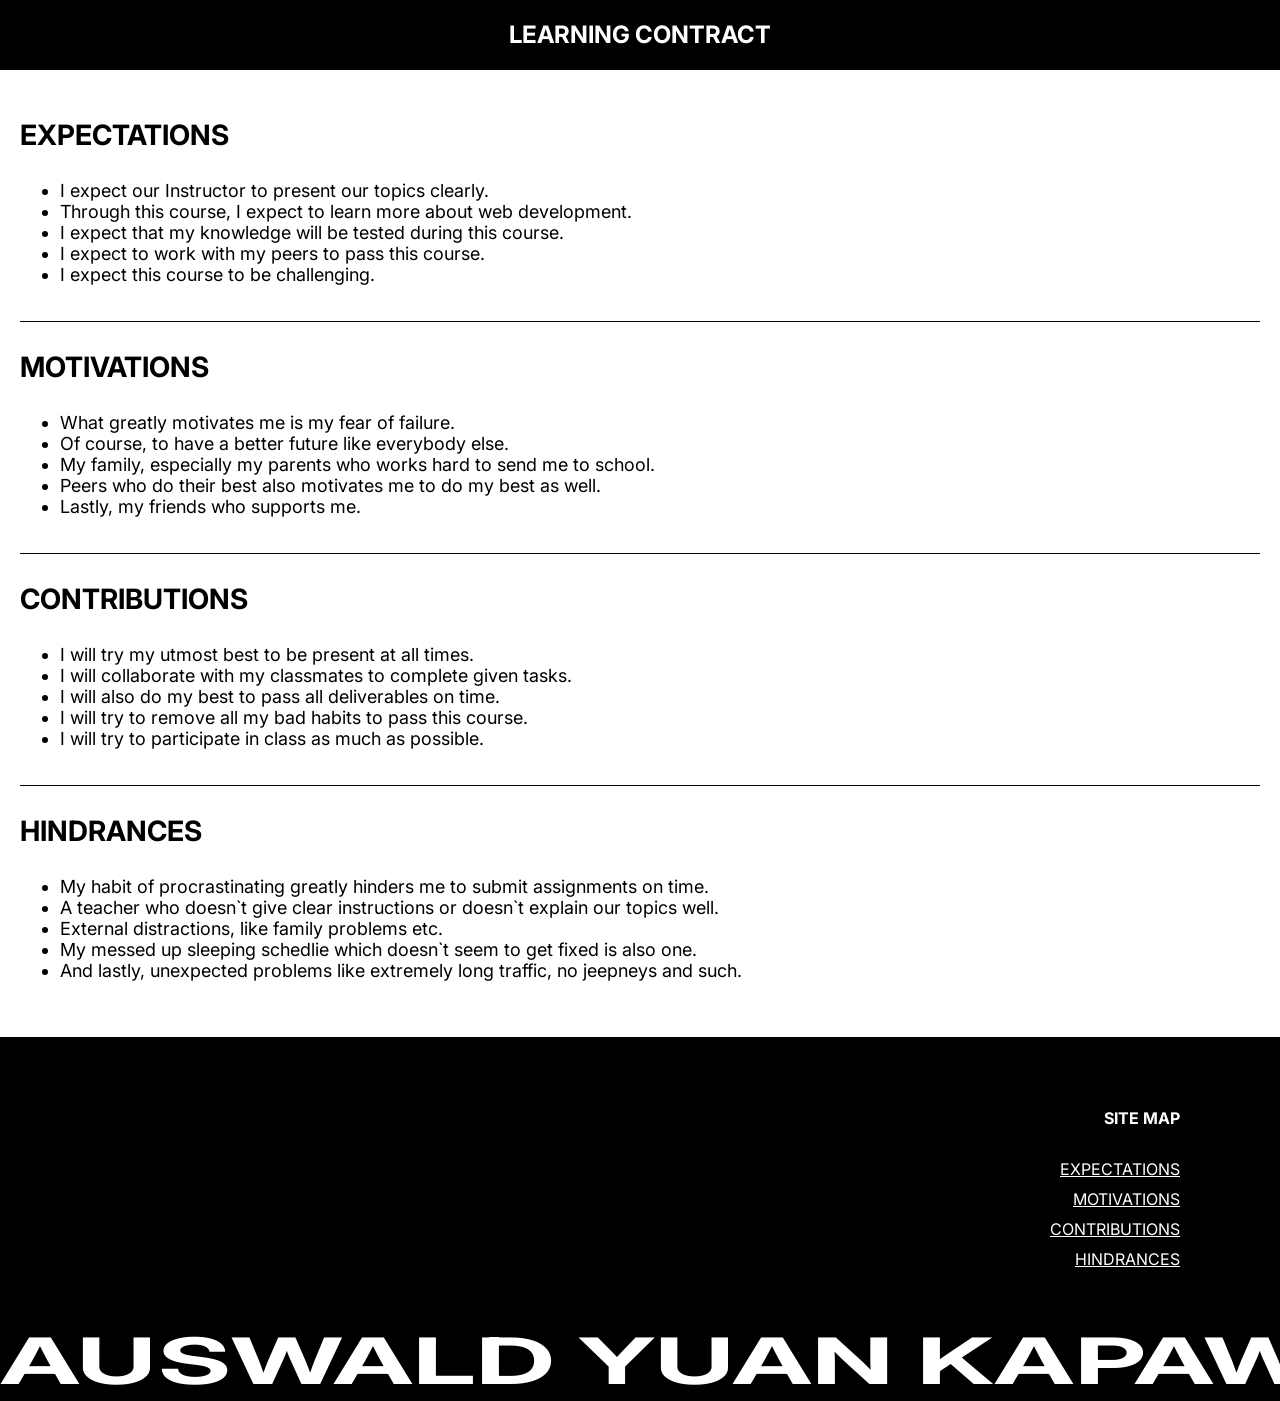
==== learning-contract.html @ 45e921ea "Done Learning Contract along with meida queries" ====
<!doctype html>
<html lang="en">
  <head>
    <meta charset="UTF-8" />
    <meta name="viewport" content="width=device-width, initial-scale=1.0" />
    <title>Learning Contract</title>
    <link rel="stylesheet" href="styles.css" />
  </head>
  <body>
    <header class="header"><h2>LEARNING CONTRACT</h2></header>
    <main class="content">
      <section id="expectations">
        <h3>EXPECTATIONS</h3>
        <ul>
          <li>I expect our Instructor to present our topics clearly.</li>
          <li>
            Through this course, I expect to learn more about web development.
          </li>
          <li>I expect that my knowledge will be tested during this course.</li>
          <li>I expect to work with my peers to pass this course.</li>
          <li>I expect this course to be challenging.</li>
        </ul>
      </section>
      <section id="motivations">
        <h3>MOTIVATIONS</h3>
        <ul>
          <li>What greatly motivates me is my fear of failure.</li>
          <li>Of course, to have a better future like everybody else.</li>
          <li>
            My family, especially my parents who works hard to send me to
            school.
          </li>
          <li>
            Peers who do their best also motivates me to do my best as well.
          </li>
          <li>Lastly, my friends who supports me.</li>
        </ul>
      </section>
      <section id="contributions">
        <h3>CONTRIBUTIONS</h3>
        <ul>
          <li>I will try my utmost best to be present at all times.</li>
          <li>
            I will collaborate with my classmates to complete given tasks.
          </li>
          <li>I will also do my best to pass all deliverables on time.</li>
          <li>I will try to remove all my bad habits to pass this course.</li>
          <li>I will try to participate in class as much as possible.</li>
        </ul>
      </section>
      <section id="hindrances">
        <h3>HINDRANCES</h3>
        <ul>
          <li>
            My habit of procrastinating greatly hinders me to submit assignments
            on time.
          </li>
          <li>
            A teacher who doesn`t give clear instructions or doesn`t explain our
            topics well.
          </li>
          <li>External distractions, like family problems etc.</li>
          <li>
            My messed up sleeping schedlie which doesn`t seem to get fixed is
            also one.
          </li>
          <li>
            And lastly, unexpected problems like extremely long traffic, no
            jeepneys and such.
          </li>
        </ul>
      </section>
    </main>
    <footer>
      <div class="site-map">
        <h4 class="site-map-header">SITE MAP</h4>
        <a href="#expectations">EXPECTATIONS</a>
        <a href="#motivations">MOTIVATIONS</a>
        <a href="#contributions">CONTRIBUTIONS</a>
        <a href="#hindrances">HINDRANCES</a>
      </div>
      <div class="footer-text"><h1>AUSWALD YUAN KAPAWEN</h1></div>
    </footer>
  </body>
</html>
---- styles.css ----
@import url("https://fonts.googleapis.com/css2?family=Inter:ital,opsz,wght@0,14..32,100..900;1,14..32,100..900&family=PT+Sans:ital,wght@0,400;0,700;1,400;1,700&family=Roboto+Condensed:ital,wght@0,100..900;1,100..900&display=swap");

* {
  font-family: Inter;
}

body {
  margin: 0;
  min-height: 150vh;
}

header {
  display: flex;
  justify-content: center;
  background-color: rgb(0, 0, 0);
  border-bottom: 1px solid black;
}

.content {
  padding: 20px;
}

header h2 {
  color: white;
}

section {
  margin: 50px 0px 100pxpx 0px;
  border-bottom: 1px solid black;
  padding-bottom: 20px;
}

section:last-child {
  border-bottom: none;
}

section h3 {
  font-size: 28px;
}

section li {
  font-size: 18px;
}

#expectations {
  margin-top: 10px;
}

footer {
  display: flex;
  flex-direction: column;
  background-color: black;
  justify-content: space-between;
  overflow: hidden;
}

footer h1 {
  color: white;
  transform: scaleX(3.5) scaleY(2);
  transform-origin: left;
}

.site-map {
  display: flex;
  flex-direction: column;
  padding: 50px 100px 50px 50px;
  gap: 10px;
  align-items: flex-end;
}

.site-map {
  color: white;
  display: flex;
  justify-content: center;
}

.site-map a {
  color: white;
}

/* MEdia */

@media screen and (min-width: 769px) and (max-width: 1024px) {
  footer h1 {
    color: white;
    transform: scaleX(2.35) scaleY(1.4);
    transform-origin: left;
  }

  .site-map {
    padding: 25px 70px 25px 25px;
  }

  .header {
    font-size: smaller;
  }

  section h3 {
    font-size: 23px;
  }

  section li {
    font-size: 15px;
  }
}

@media screen and (min-width: 500px) and (max-width: 768px) {
  footer h1 {
    color: white;
    transform: scaleX(1.76) scaleY(1.2);
    transform-origin: left;
  }

  .site-map {
    padding: 25px 70px 25px 25px;
  }

  .header {
    font-size: smaller;
  }

  section h3 {
    font-size: 23px;
  }

  section li {
    font-size: 15px;
  }
}

@media screen and (min-width: 320px) and (max-width: 499px) {
  body {
    overflow-x: hidden;
  }

  footer {
    padding-bottom: 15px;
  }
  footer h1 {
    color: white;
    transform: scaleX(1.8) scaleY(1.3);
    transform-origin: left;
    font-size: small;
  }

  .site-map {
    padding: 15px 30px 25px 25px;
    font-size: 12px;
  }

  .header h2 {
    font-size: 13px;
  }

  section h3 {
    font-size: 13px;
  }

  section li {
    font-size: 11px;
  }
}

@media screen and (min-width: 375px) and (max-width: 424px) {
  body {
    overflow-x: hidden;
  }

  footer {
    padding-bottom: 10px;
  }

  footer h1 {
    color: white;
    transform: scaleX(2.1) scaleY(1.25);
    transform-origin: left;
    font-size: 11px;
  }

  .site-map {
    padding: 12px 25px 20px 20px;
    font-size: 11px;
    gap: 8px;
  }

  .header h2 {
    font-size: 12px;
  }

  section h3 {
    font-size: 12px;
  }

  section li {
    font-size: 10px;
  }

  .content {
    padding: 15px;
  }
}

@media screen and (max-width: 374px) {
  body {
    overflow-x: hidden;
    min-height: 100vh;
    position: relative;
  }

  footer {
    padding-bottom: 5px;
  }

  footer {
    padding-bottom: 10px;
    position: relative;
    width: 100vw;
    left: 0;
    margin-left: 0;
  }

  .site-map {
    padding: 10px 15px 15px 15px;
    font-size: 10px;
    gap: 6px;
    align-items: center;
  }

  .site-map a {
    text-align: center;
  }

  .header h2 {
    font-size: 11px;
    text-align: center;
  }

  section h3 {
    font-size: 11px;
  }

  section li {
    font-size: 9px;
    line-height: 1.3;
  }

  .content {
    padding: 10px;
  }

  section {
    margin: 30px 0px 60px 0px;
    padding-bottom: 15px;
  }
}
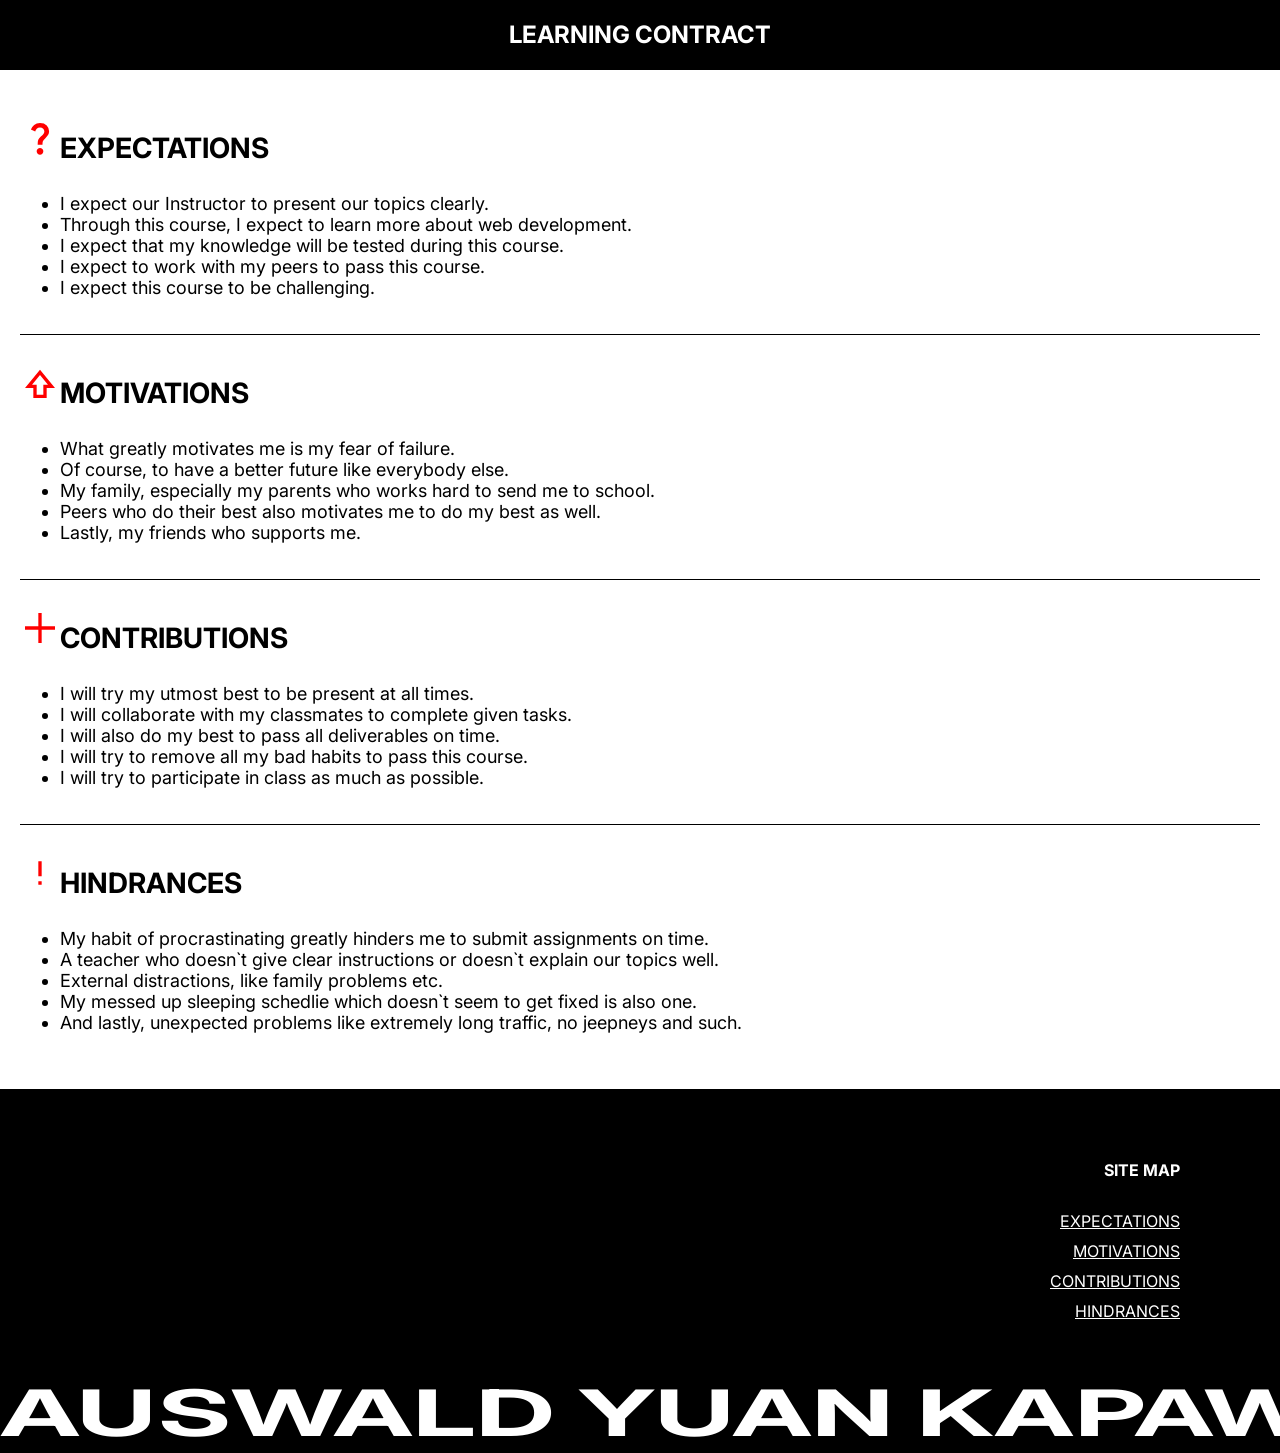
==== commit ce455515: "Added Icons" ====
--- a/learning-contract.html
+++ b/learning-contract.html
@@ -10,7 +10,18 @@
     <header class="header"><h2>LEARNING CONTRACT</h2></header>
     <main class="content">
       <section id="expectations">
-        <h3>EXPECTATIONS</h3>
+        <h3>
+          <svg
+            xmlns="http://www.w3.org/2000/svg"
+            height="40px"
+            viewBox="0 -960 960 960"
+            width="40px"
+            fill="red"
+          >
+            <path
+              d="M424-320q0-81 14.5-116.5T500-514q41-36 62.5-62.5T584-637q0-41-27.5-68T480-732q-51 0-77.5 31T365-638l-103-44q21-64 77-111t141-47q105 0 161.5 58.5T698-641q0 50-21.5 85.5T609-475q-49 47-59.5 71.5T539-320H424Zm56 240q-33 0-56.5-23.5T400-160q0-33 23.5-56.5T480-240q33 0 56.5 23.5T560-160q0 33-23.5 56.5T480-80Z"
+            /></svg>EXPECTATIONS
+        </h3>
         <ul>
           <li>I expect our Instructor to present our topics clearly.</li>
           <li>
@@ -22,7 +33,18 @@
         </ul>
       </section>
       <section id="motivations">
-        <h3>MOTIVATIONS</h3>
+        <h3>
+          <svg
+            xmlns="http://www.w3.org/2000/svg"
+            height="40px"
+            viewBox="0 -960 960 960"
+            width="40px"
+            fill="red"
+          >
+            <path
+              d="M320-120v-240H120l360-440 360 440H640v240H320Zm80-80h160v-240h111L480-674 289-440h111v240Zm80-240Z"
+            /></svg>MOTIVATIONS
+        </h3>
         <ul>
           <li>What greatly motivates me is my fear of failure.</li>
           <li>Of course, to have a better future like everybody else.</li>
@@ -37,7 +59,18 @@
         </ul>
       </section>
       <section id="contributions">
-        <h3>CONTRIBUTIONS</h3>
+        <h3>
+          <svg
+            xmlns="http://www.w3.org/2000/svg"
+            height="40px"
+            viewBox="0 -960 960 960"
+            width="40px"
+            fill="red"
+          >
+            <path
+              d="M440-120v-320H120v-80h320v-320h80v320h320v80H520v320h-80Z"
+            /></svg>CONTRIBUTIONS
+        </h3>
         <ul>
           <li>I will try my utmost best to be present at all times.</li>
           <li>
@@ -49,7 +82,16 @@
         </ul>
       </section>
       <section id="hindrances">
-        <h3>HINDRANCES</h3>
+        <h3>
+          <svg
+            xmlns="http://www.w3.org/2000/svg"
+            height="40px"
+            viewBox="0 -960 960 960"
+            width="40px"
+            fill="red"
+          >
+            <path d="M440-400v-360h80v360h-80Zm0 200v-80h80v80h-80Z" /></svg>HINDRANCES
+        </h3>
         <ul>
           <li>
             My habit of procrastinating greatly hinders me to submit assignments
--- a/styles.css
+++ b/styles.css
@@ -80,7 +80,7 @@
 
 /* MEdia */
 
-@media screen and (min-width: 769px) and (max-width: 1024px) {
+@media screen and (min-width: 801px) and (max-width: 1050px) {
   footer h1 {
     color: white;
     transform: scaleX(2.35) scaleY(1.4);
@@ -104,7 +104,7 @@
   }
 }
 
-@media screen and (min-width: 500px) and (max-width: 768px) {
+@media screen and (min-width: 501px) and (max-width: 801px) {
   footer h1 {
     color: white;
     transform: scaleX(1.76) scaleY(1.2);
@@ -128,9 +128,9 @@
   }
 }
 
-@media screen and (min-width: 320px) and (max-width: 499px) {
+@media screen and (min-width: 376px) and (max-width: 459px) {
   body {
-    overflow-x: hidden;
+    min-height: 100vh;
   }
 
   footer {
@@ -138,7 +138,7 @@
   }
   footer h1 {
     color: white;
-    transform: scaleX(1.8) scaleY(1.3);
+    transform: scaleX(2.4) scaleY(1.3);
     transform-origin: left;
     font-size: small;
   }
@@ -146,6 +146,14 @@
   .site-map {
     padding: 15px 30px 25px 25px;
     font-size: 12px;
+  }
+
+    .site-map-header {
+    margin: 10px 0px;
+  }
+
+  .site-map a{
+     font-size: 10px;
   }
 
   .header h2 {
@@ -160,19 +168,60 @@
     font-size: 11px;
   }
 }
-
-@media screen and (min-width: 375px) and (max-width: 424px) {
+@media screen and (min-width: 460px) and (max-width: 500px) {
   body {
-    overflow-x: hidden;
+    min-height: 100vh;
+  }
+
+  footer {
+    padding-bottom: 15px;
+  }
+  footer h1 {
+    color: white;
+    transform: scaleX(2.7) scaleY(1.3);
+    transform-origin: left;
+    font-size: small;
+  }
+
+  .site-map {
+    padding: 15px 30px 25px 25px;
+    font-size: 12px;
+  }
+
+    .site-map-header {
+    margin: 10px 0px;
+  }
+
+  .site-map a{
+     font-size: 10px;
+  }
+
+  .header h2 {
+    font-size: 13px;
+  }
+
+  section h3 {
+    font-size: 13px;
+  }
+
+  section li {
+    font-size: 11px;
+  }
+}
+
+@media screen and (min-width: 321px) and (max-width: 376px) {
+  body {
+    min-height: 100vh;
   }
 
   footer {
     padding-bottom: 10px;
-  }
-
-  footer h1 {
-    color: white;
-    transform: scaleX(2.1) scaleY(1.25);
+    overflow: hidden;
+  }
+
+  footer h1 {
+    color: white;
+    transform: scaleX(2.5) scaleY(1.25);
     transform-origin: left;
     font-size: 11px;
   }
@@ -181,6 +230,14 @@
     padding: 12px 25px 20px 20px;
     font-size: 11px;
     gap: 8px;
+  }
+
+    .site-map-header {
+    margin: 10px 0px;
+  }
+
+  .site-map a{
+     font-size: 9px;
   }
 
   .header h2 {
@@ -200,56 +257,51 @@
   }
 }
 
-@media screen and (max-width: 374px) {
+
+@media screen and (min-width: 200px) and (max-width: 320px) {
   body {
-    overflow-x: hidden;
     min-height: 100vh;
-    position: relative;
-  }
-
-  footer {
-    padding-bottom: 5px;
   }
 
   footer {
     padding-bottom: 10px;
-    position: relative;
-    width: 100vw;
-    left: 0;
-    margin-left: 0;
-  }
-
-  .site-map {
-    padding: 10px 15px 15px 15px;
+    overflow: hidden;
+  }
+
+  footer h1 {
+    color: white;
+    transform: scaleX(2.1) scaleY(1.25);
+    transform-origin: left;
+    font-size: 11px;
+  }
+
+  .site-map-header {
+    margin: 10px 0px;
+  }
+
+  .site-map a{
+     font-size: 8px;
+  }
+
+  .site-map {
+    padding: 12px 25px 20px 20px;
+    font-size: 11px;
+    gap: 8px;
+  }
+
+  .header h2 {
+    font-size: 12px;
+  }
+
+  section h3 {
+    font-size: 12px;
+  }
+
+  section li {
     font-size: 10px;
-    gap: 6px;
-    align-items: center;
-  }
-
-  .site-map a {
-    text-align: center;
-  }
-
-  .header h2 {
-    font-size: 11px;
-    text-align: center;
-  }
-
-  section h3 {
-    font-size: 11px;
-  }
-
-  section li {
-    font-size: 9px;
-    line-height: 1.3;
   }
 
   .content {
-    padding: 10px;
-  }
-
-  section {
-    margin: 30px 0px 60px 0px;
-    padding-bottom: 15px;
-  }
-}
+    padding: 15px;
+  }
+}
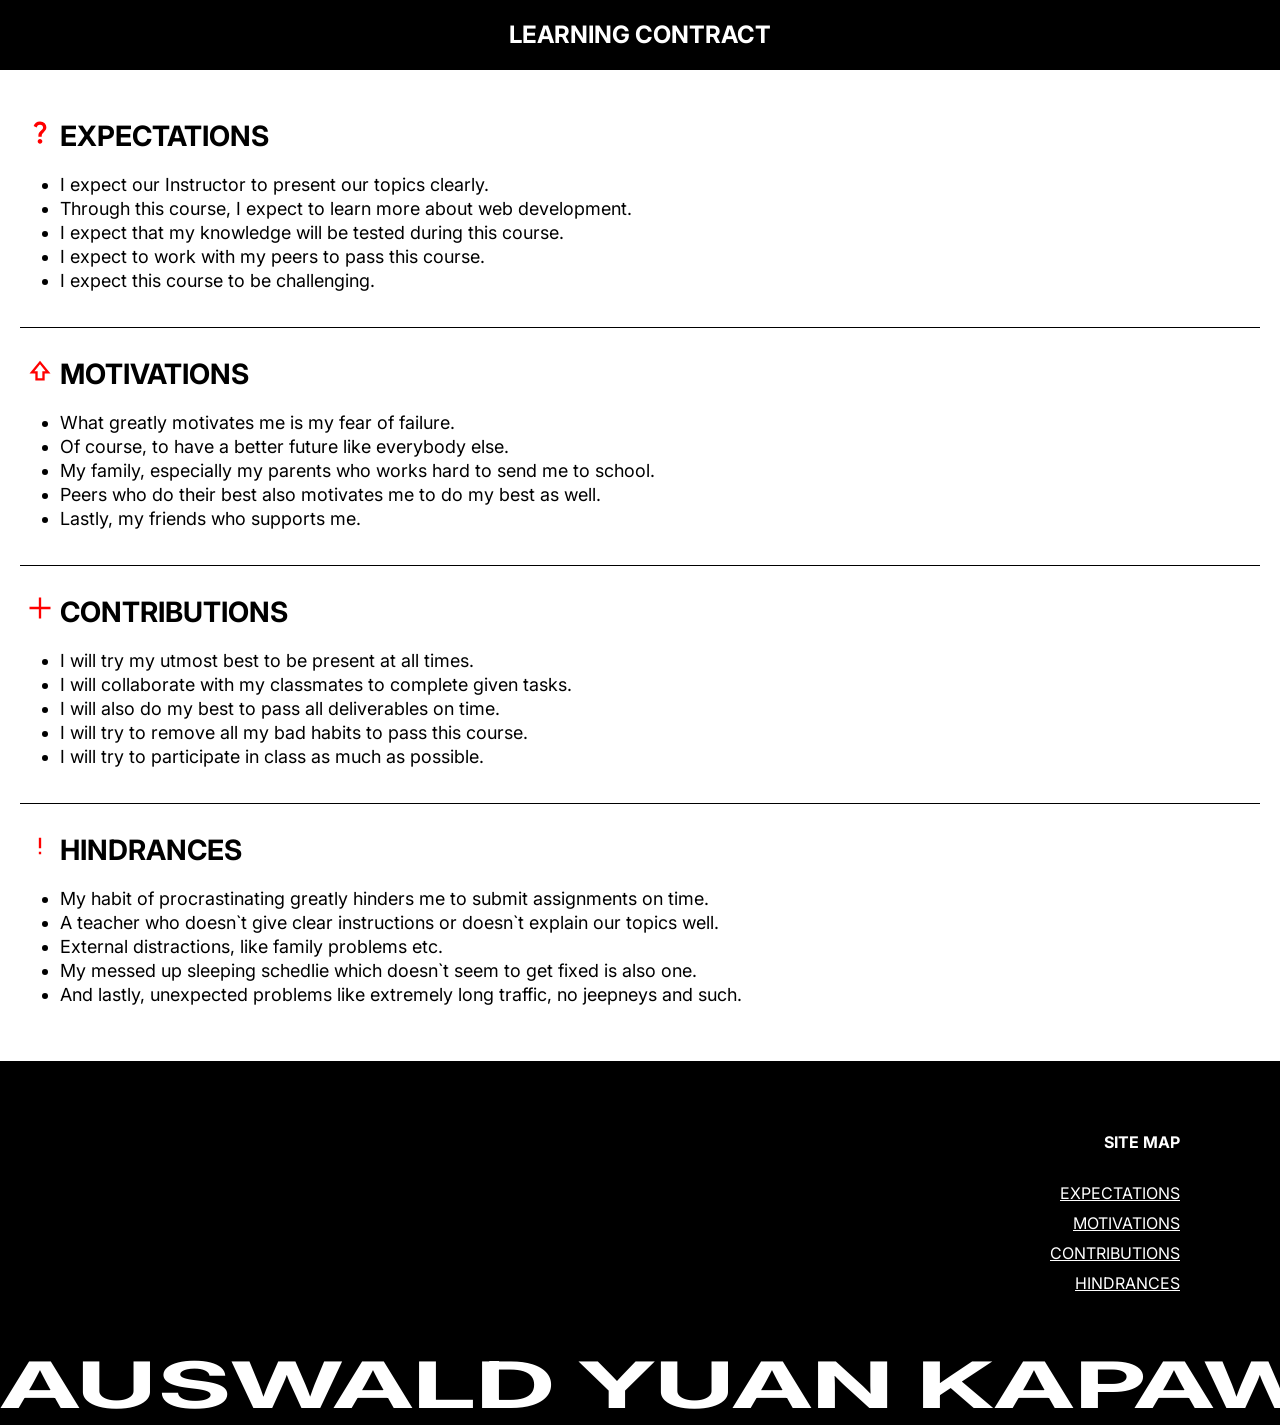
==== commit 4891d8ad: "Added more media queries and altered svg sizes to match" ====
--- a/learning-contract.html
+++ b/learning-contract.html
@@ -13,7 +13,7 @@
         <h3>
           <svg
             xmlns="http://www.w3.org/2000/svg"
-            height="40px"
+            height="28px"
             viewBox="0 -960 960 960"
             width="40px"
             fill="red"
@@ -36,7 +36,7 @@
         <h3>
           <svg
             xmlns="http://www.w3.org/2000/svg"
-            height="40px"
+            height="28px"
             viewBox="0 -960 960 960"
             width="40px"
             fill="red"
@@ -62,7 +62,7 @@
         <h3>
           <svg
             xmlns="http://www.w3.org/2000/svg"
-            height="40px"
+            height="28px"
             viewBox="0 -960 960 960"
             width="40px"
             fill="red"
@@ -85,7 +85,7 @@
         <h3>
           <svg
             xmlns="http://www.w3.org/2000/svg"
-            height="40px"
+            height="28px"
             viewBox="0 -960 960 960"
             width="40px"
             fill="red"
--- a/styles.css
+++ b/styles.css
@@ -2,6 +2,12 @@
 
 * {
   font-family: Inter;
+}
+
+ul {
+  display: flex;
+  gap: 3px;
+  flex-direction: column;
 }
 
 body {
@@ -36,6 +42,9 @@
 
 section h3 {
   font-size: 28px;
+  margin-bottom: 0px;
+  padding-bottom: 5px;
+  background: linear-gradient();
 }
 
 section li {
@@ -87,6 +96,10 @@
     transform-origin: left;
   }
 
+  svg {
+    height: 22px;
+  }
+
   .site-map {
     padding: 25px 70px 25px 25px;
   }
@@ -109,6 +122,10 @@
     color: white;
     transform: scaleX(1.76) scaleY(1.2);
     transform-origin: left;
+  }
+
+  svg {
+    height: 20px;
   }
 
   .site-map {
@@ -133,6 +150,11 @@
     min-height: 100vh;
   }
 
+  svg {
+    height: 13px;
+    width: 18px;
+  }
+
   footer {
     padding-bottom: 15px;
   }
@@ -214,6 +236,11 @@
     min-height: 100vh;
   }
 
+  svg {
+    height: 10px;
+    width: 12px;
+  }
+
   footer {
     padding-bottom: 10px;
     overflow: hidden;
@@ -263,6 +290,11 @@
     min-height: 100vh;
   }
 
+  svg {
+    height: 10px;
+    width: 12px;
+  }
+
   footer {
     padding-bottom: 10px;
     overflow: hidden;
